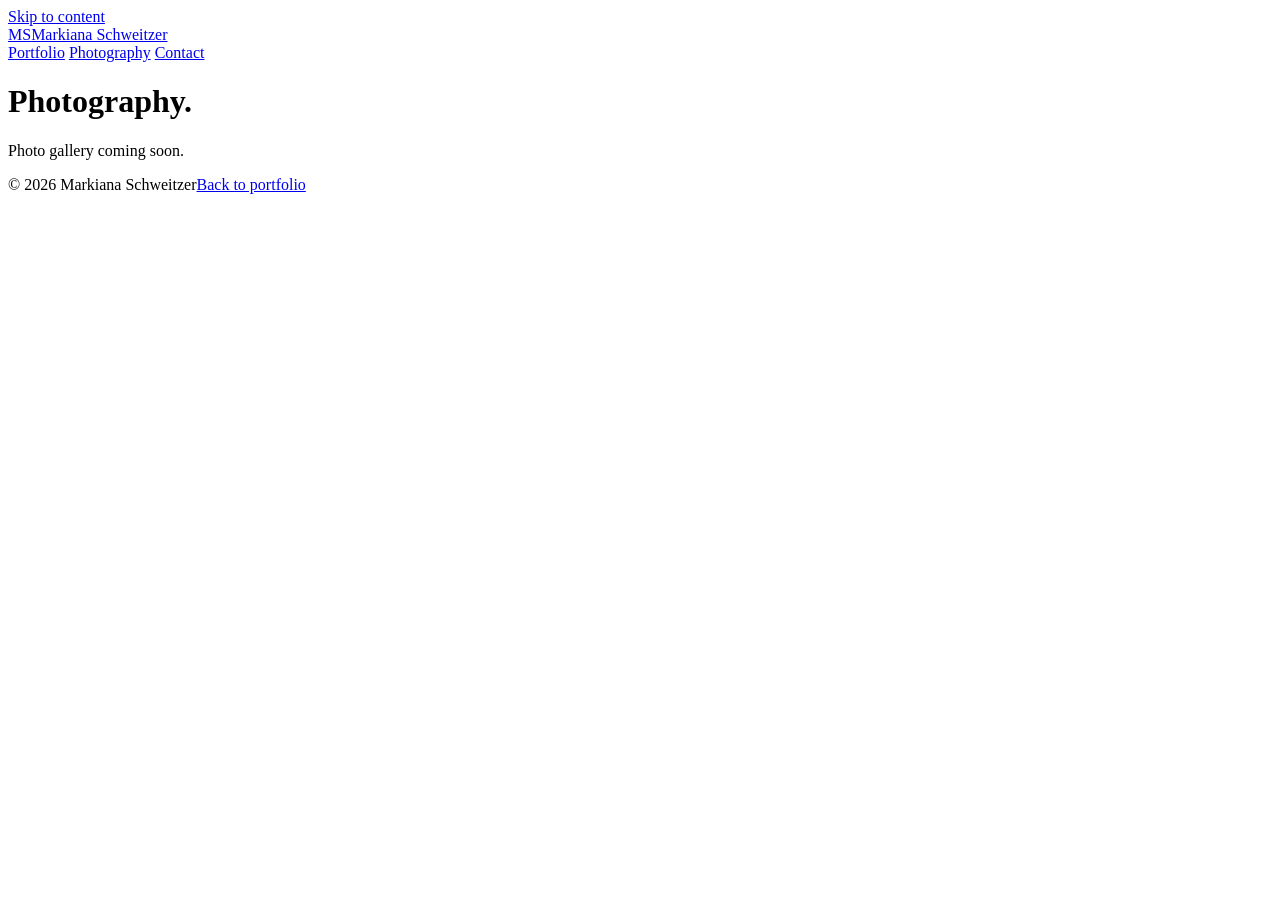
==== photography.html @ 2bf46deb "Add files via upload" ====
<!doctype html>
<html lang="en">
<head>
  <meta charset="utf-8">
  <meta name="viewport" content="width=device-width, initial-scale=1">
  <meta name="description" content="Photography by Markiana Schweitzer.">
  <meta name="theme-color" content="#f4f4eb">
  <title>Photography | Markiana Schweitzer</title>
  <link rel="stylesheet" href="assets/styles.css">
</head>
<body>
  <a class="skip" href="#main">Skip to content</a>
  <header class="site-header">
    <div class="wrap header-inner">
      <a class="brand" href="index.html"><span class="mark" aria-hidden="true">MS</span><span>Markiana Schweitzer</span></a>
      <nav aria-label="Main navigation">
        <a href="index.html">Portfolio</a>
        <a href="photography.html" aria-current="page">Photography</a>
        <a class="nav-contact" href="index.html#contact">Contact <span class="arrow-out" aria-hidden="true"></span></a>
      </nav>
    </div>
  </header>

  <main class="wrap photo-main" id="main">
    <h1>Photography<span>.</span></h1>
    <section aria-label="Photo gallery">
      <div class="photo-grid">
        <!-- Add photo blocks here. See README.md for a copy-and-paste example. -->
      </div>
      <div class="photo-empty">
        <div class="viewfinder" aria-hidden="true"><i></i></div>
        <p>Photo gallery coming soon.</p>
      </div>
    </section>
  </main>
  <footer class="site-footer"><div class="wrap footer-inner"><span>© 2026 Markiana Schweitzer</span><a href="index.html">Back to portfolio <span class="arrow-out" aria-hidden="true"></span></a></div></footer>
</body>
</html>
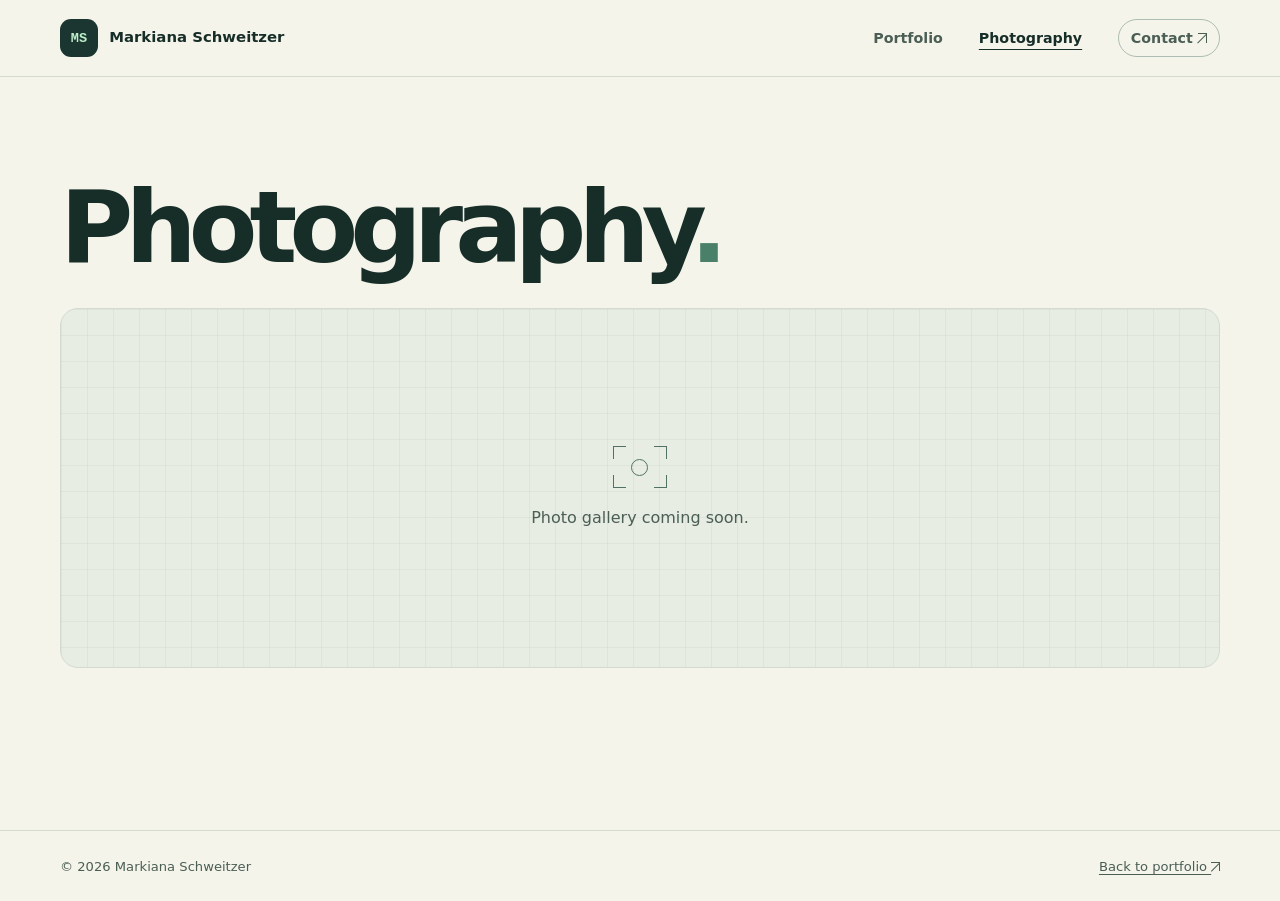
==== commit ef6b224d: "Add files via upload" ====
--- a/photography.html
+++ b/photography.html
@@ -6,7 +6,7 @@
   <meta name="description" content="Photography by Markiana Schweitzer.">
   <meta name="theme-color" content="#f4f4eb">
   <title>Photography | Markiana Schweitzer</title>
-  <link rel="stylesheet" href="assets/styles.css">
+  <link rel="stylesheet" href="styles.css">
 </head>
 <body>
   <a class="skip" href="#main">Skip to content</a>
--- a/styles.css
+++ b/styles.css
@@ -0,0 +1,176 @@
+:root {
+  color-scheme: light;
+  --ink: #172d28;
+  --muted: #4b5e54;
+  --accent: #376b57;
+  --base: #f4f4eb;
+  --paper: #fbfbf5;
+  --line: #d3dad0;
+  --mint: #bdf0c9;
+  --dark: #1b3530;
+  --mono: ui-monospace, "SFMono-Regular", Consolas, monospace;
+  --wrap: 1160px;
+}
+*, *::before, *::after { box-sizing: border-box; }
+html { scroll-behavior: smooth; }
+body { margin: 0; background: var(--base); color: var(--ink); font: 16px/1.6 system-ui, -apple-system, BlinkMacSystemFont, "Segoe UI", sans-serif; }
+a { color: inherit; }
+button, select { font: inherit; }
+button { cursor: pointer; }
+[hidden] { display: none !important; }
+:focus-visible { outline: 3px solid #a95734; outline-offset: 4px; }
+[id] { scroll-margin-top: 1.25rem; }
+.wrap { width: min(calc(100% - 3.5rem), var(--wrap)); margin-inline: auto; }
+.skip { position: absolute; top: 0; left: 1rem; transform: translateY(-120%); z-index: 2; background: white; padding: .5rem 1rem; }
+.skip:focus { transform: none; }
+.site-header { border-bottom: 1px solid var(--line); }
+.header-inner, .footer-inner { display: flex; align-items: center; justify-content: space-between; gap: 1.25rem; }
+.header-inner { min-height: 76px; }
+.brand { display: inline-flex; gap: .7rem; align-items: center; font-size: .93rem; font-weight: 680; text-decoration: none; }
+.mark { display: grid; place-items: center; width: 38px; height: 38px; border-radius: 11px; background: var(--dark); color: var(--mint); font: 700 .85rem var(--mono); }
+nav { display: flex; align-items: center; gap: clamp(.8rem, 3vw, 2.25rem); }
+nav a { text-decoration: none; color: var(--muted); font-size: .89rem; font-weight: 620; }
+nav a:hover, nav a[aria-current] { color: var(--ink); text-decoration: underline; text-underline-offset: .42em; }
+nav .nav-contact { padding: .4rem .73rem; border: 1px solid #aebdb1; border-radius: 100px; }
+.hero { display: grid; grid-template-columns: 1.04fr 1fr; align-items: center; gap: clamp(2rem, 5vw, 5rem); padding-block: clamp(3.5rem, 7vw, 6.8rem); }
+.eyebrow { margin: 0 0 .72rem; color: var(--accent); font: 700 .73rem/1.35 var(--mono); text-transform: uppercase; letter-spacing: .11em; }
+.signal { display: inline-block; width: .55rem; height: .55rem; margin-right: .32rem; border-radius: 50%; background: #60806b; vertical-align: .04rem; }
+h1, h2, h3, p, figure { margin: 0; }
+h1 { font-size: clamp(3rem, 6.6vw, 6.25rem); line-height: .97; letter-spacing: -.079em; font-weight: 690; }
+h1 span { color: #4a8069; }
+h2 { font-size: clamp(2.1rem, 4.25vw, 3.65rem); line-height: 1.03; letter-spacing: -.064em; font-weight: 670; }
+h3 { font-size: 1.27rem; line-height: 1.2; letter-spacing: -.03em; }
+p { color: var(--muted); }
+.lede { margin-top: 1.5rem; max-width: 49ch; font-size: clamp(1rem, 1.5vw, 1.13rem); }
+.actions { display: flex; flex-wrap: wrap; align-items: center; gap: .65rem; margin-top: 1.65rem; }
+.button, .text-link { display: inline-flex; align-items: center; gap: .55rem; font-weight: 680; text-decoration: none; }
+.button { min-height: 46px; border: 1px solid transparent; padding: .55rem .95rem; border-radius: 8px; font-size: .88rem; white-space: nowrap; }
+.button:hover { filter: brightness(.94); }
+.primary { background: var(--dark); color: white; }
+.secondary { border-color: #adbbb0; background: var(--paper); }
+.market { min-width: 0; padding: clamp(1.2rem, 3vw, 1.95rem); border: 1px solid #31534a; border-radius: 21px; background: radial-gradient(ellipse at 90% 0%, #31564b, transparent 67%), var(--dark); color: #f0f6ed; box-shadow: 0 20px 45px #213e291f; }
+.market-top, .market-controls, .budget-header { display: flex; align-items: center; justify-content: space-between; gap: .7rem; }
+.market-top { margin-bottom: .8rem; }
+.market .eyebrow, .chart-year { color: var(--mint); margin: 0; }
+.market .signal { background: var(--mint); }
+.chart-year { font: 600 .72rem var(--mono); white-space: nowrap; }
+.market h2 { font-size: clamp(1.5rem, 3vw, 2.1rem); letter-spacing: -.045em; }
+.chart-unit, .market figcaption, .market noscript p { color: #c8dbd1; font-size: .79rem; }
+.chart-unit { margin-top: .35rem; }
+#market-chart { display: block; width: 100%; height: clamp(158px, 18vw, 222px); margin-top: .75rem; }
+.market figcaption { margin-bottom: .75rem; }
+.market-controls { border-top: 1px solid #738d7c76; padding-top: .72rem; }
+.key { display: flex; align-items: center; gap: .35rem; color: #f0ddba; font: .72rem var(--mono); }
+.key i { width: .9rem; height: 2px; background: #f2c988; }
+.ticker-controls { display: flex; gap: .3rem; }
+.ticker-controls button { min-height: 36px; color: #f0f6ed; border: 1px solid #749487; background: transparent; border-radius: 5px; padding-inline: .58rem; font: 650 .72rem var(--mono); }
+.ticker-controls button:hover { background: #466959; }
+.ticker-controls button[aria-pressed="true"] { color: var(--ink); background: var(--mint); border-color: var(--mint); }
+.market :focus-visible { outline-color: #f2c988; }
+.work-section { padding-block: 3rem 4rem; background: #e8ede3; border-block: 1px solid #d8dfd2; }
+.section-heading { display: flex; flex-wrap: wrap; align-items: end; justify-content: space-between; gap: 1rem; margin-bottom: 1.7rem; }
+.text-link { width: fit-content; color: #284f41; font-size: .88rem; }
+.text-link:hover { text-decoration: underline; text-underline-offset: .3em; }
+.text-link small { font: .68rem var(--mono); }
+.work-grid { display: grid; grid-template-columns: repeat(3, minmax(0, 1fr)); gap: 1rem; }
+.work-card { display: flex; flex-direction: column; background: var(--paper); border: 1px solid #cdd9cd; border-radius: 13px; overflow: hidden; }
+.card-content { padding: 1.25rem; display: flex; flex-direction: column; flex: 1; }
+.card-content p:not(.eyebrow) { font-size: .91rem; margin: .6rem 0 1rem; }
+.card-content .text-link { margin-top: auto; }
+.art { height: 126px; position: relative; display: grid; place-items: center; isolation: isolate; overflow: hidden; }
+.art::before { content: ""; position: absolute; inset: 0; z-index: -1; background-image: linear-gradient(#ffffff25 1px, transparent 1px), linear-gradient(90deg, #ffffff25 1px, transparent 1px); background-size: 22px 22px; mask-image: linear-gradient(90deg, transparent, black 27%, black 73%, transparent); }
+.art-finance { background: #96b8a4; }
+.bars { height: 80px; display: flex; align-items: end; justify-content: center; gap: 9px; width: 62%; border-bottom: 1px solid #315c4e; }
+.bars i { width: 8.5%; border-radius: 2px 2px 0 0; background: #366252; height: var(--bar); }
+.bars i:nth-child(1) { --bar: 27%; }
+.bars i:nth-child(2) { --bar: 45%; }
+.bars i:nth-child(3) { --bar: 38%; }
+.bars i:nth-child(4) { --bar: 61%; }
+.bars i:nth-child(5) { --bar: 54%; }
+.bars i:nth-child(6) { --bar: 70%; }
+.bars i:nth-child(7) { --bar: 62%; }
+.bars i:nth-child(8) { --bar: 86%; }
+.art-policy { background: #d5b696; }
+.paper { position: absolute; width: 64px; height: 77px; border: 1px solid #815e46; border-radius: 4px; }
+.paper-back { transform: translate(-12px, -4px) rotate(-15deg); background: #e8c9ab; }
+.paper-front { transform: translate(11px, 4px) rotate(12deg); display: grid; gap: 6px; align-content: start; padding: 15px 10px; background: #f7e7ce; }
+.paper i { display: block; height: 2px; background: #967657; }
+.paper i:first-child, .paper i:last-child { width: 65%; }
+.art-service { background: #a3b7b6; }
+.orbit { position: absolute; width: 118px; height: 54px; border: 1px solid #376461; border-radius: 50%; transform: rotate(var(--angle)); }
+.orbit-one { --angle: 0deg; }
+.orbit-two { --angle: 60deg; }
+.orbit-three { --angle: -60deg; }
+.orbit-dot { width: 13px; height: 13px; border-radius: 100%; background: #376461; }
+.section-pad { padding-block: clamp(3rem, 6.2vw, 5.55rem); }
+.detail-grid, .writing-grid { display: grid; grid-template-columns: 1fr 1fr; align-items: start; gap: clamp(1.4rem, 7vw, 5.4rem); }
+.detail-grid > div:first-child > p:not(.eyebrow) { max-width: 55ch; margin-top: .9rem; }
+.detail-grid .text-link { margin-top: 1.05rem; }
+.methods { border-top: 1px solid var(--line); }
+.methods > div { display: flex; gap: 1rem; border-bottom: 1px solid var(--line); padding: .95rem 0; }
+.methods > div > span, .writing-list > a > span { color: var(--accent); padding-top: .22rem; font: 700 .75rem var(--mono); white-space: nowrap; }
+.methods p, .writing-list p { font-size: .88rem; margin-top: .3rem; }
+.band { background: #e8ede3; border-block: 1px solid #d8dfd2; }
+.writing-grid { grid-template-columns: 1fr 1.4fr; }
+.writing-list > a { display: flex; justify-content: space-between; gap: 1rem; padding: .9rem .35rem; border-bottom: 1px solid #c0cdc0; text-decoration: none; }
+.writing-list > a:first-child { border-top: 1px solid #c0cdc0; }
+.writing-list > a:hover { background: #f4f6ee; }
+.budget { background: var(--paper); border: 1px solid #cdd9cd; border-radius: 13px; padding: 1.25rem; }
+.budget-header .eyebrow { margin: 0; text-align: right; }
+.budget-select, .budget-line, .budget-balance { display: flex; justify-content: space-between; align-items: center; gap: 1rem; margin-top: .8rem; font-size: .9rem; }
+select { color: var(--ink); background: var(--base); border: 1px solid #aebdb1; border-radius: 5px; min-height: 38px; padding-inline: .4rem; max-width: 75%; }
+.meter { overflow: hidden; height: 7px; margin-block: .24rem .7rem; border-radius: 9px; background: #e4ebe0; }
+.meter i { display: block; height: 100%; border-radius: inherit; background: #57806a; transition: width .25s; }
+#planned-meter { width: 100%; }
+#spent-meter { width: 86.4%; background: #9a684a; }
+.budget-balance { border-top: 1px solid var(--line); padding-top: .75rem; }
+.experience { background: var(--dark); color: #f5f7ef; }
+.experience .eyebrow { color: var(--mint); }
+.experience-list { margin: 1.5rem 0 0; }
+.experience-list div { display: grid; grid-template-columns: 1fr 1fr; gap: .5rem 1rem; padding-block: .75rem; border-bottom: 1px solid #75928570; }
+.experience-list div:first-child { border-top: 1px solid #75928570; }
+.experience-list dt { font-weight: 650; }
+.experience-list dd { margin: 0; color: #dcebe0; }
+.contact { display: flex; flex-wrap: wrap; justify-content: space-between; align-items: center; gap: 1.3rem; }
+.contact .actions { margin-top: 0; }
+.site-footer { border-top: 1px solid var(--line); font-size: .82rem; color: var(--muted); }
+.footer-inner { min-height: 70px; }
+.site-footer a { text-underline-offset: .25em; }
+.photo-main { min-height: calc(100svh - 147px); padding-block: clamp(3rem, 8vw, 7rem); }
+.photo-main h1 { margin-bottom: 2rem; font-size: clamp(2.5rem, 9vw, 6.25rem); }
+.photo-empty { min-height: clamp(245px, 40vw, 360px); display: grid; place-content: center; justify-items: center; gap: 1.05rem; border: 1px solid var(--line); border-radius: 18px; background-color: #e8ede3; background-image: linear-gradient(#66837313 1px, transparent 1px), linear-gradient(90deg, #66837313 1px, transparent 1px); background-size: 26px 26px; }
+.photo-grid:has(figure) + .photo-empty { display: none; }
+.viewfinder { width: 54px; height: 42px; display: grid; place-items: center; color: #507164; background: linear-gradient(currentColor,currentColor) top left / 13px 1px, linear-gradient(currentColor,currentColor) top left / 1px 13px, linear-gradient(currentColor,currentColor) top right / 13px 1px, linear-gradient(currentColor,currentColor) top right / 1px 13px, linear-gradient(currentColor,currentColor) bottom left / 13px 1px, linear-gradient(currentColor,currentColor) bottom left / 1px 13px, linear-gradient(currentColor,currentColor) bottom right / 13px 1px, linear-gradient(currentColor,currentColor) bottom right / 1px 13px; background-repeat: no-repeat; }
+.viewfinder i { width: 17px; height: 17px; border: 1px solid currentColor; border-radius: 50%; }
+.photo-grid { display: grid; grid-template-columns: repeat(3, minmax(0,1fr)); gap: 1rem; }
+.photo-grid a { display: block; }
+.photo-grid img { width: 100%; display: block; aspect-ratio: 4/3; object-fit: cover; border-radius: 12px; background: #e8ede3; }
+.photo-grid figcaption { padding-block: .5rem; color: var(--muted); font-size: .9rem; }
+@media (max-width: 800px) {
+  .hero { grid-template-columns: 1fr; }
+  .market { width: 100%; max-width: 600px; }
+  .work-grid { gap: .65rem; }
+  .card-content { padding: .9rem; }
+  .photo-grid { grid-template-columns: repeat(2, minmax(0, 1fr)); }
+}
+@media (max-width: 580px) {
+  .wrap { width: calc(100% - 2rem); }
+  .header-inner { padding-block: .7rem; align-items: flex-start; flex-direction: column; gap: .6rem; }
+  nav a { font-size: .84rem; }
+  nav .nav-contact { padding-block: .16rem; }
+  .work-grid, .detail-grid, .writing-grid, .photo-grid { grid-template-columns: 1fr; }
+  .work-section { padding-block: 2.5rem; }
+  .work-grid { gap: 1rem; }
+  .experience-list div { grid-template-columns: 1fr; gap: .1rem; }
+  .market-top .eyebrow { font-size: .66rem; }
+}
+@media (prefers-reduced-motion: reduce) {
+  html { scroll-behavior: auto; }
+  *, *::before, *::after { transition: none !important; }
+}
+.arrow-out { display: inline-block; position: relative; width: .67em; height: .67em; flex: 0 0 .67em; border-top: 1px solid currentColor; border-right: 1px solid currentColor; }
+.arrow-out::after { content: ""; position: absolute; top: 0; right: 0; width: .85em; height: 1px; background: currentColor; transform: rotate(-45deg); transform-origin: right; }
+.project-links { display: grid; justify-items: start; }
+.service-documents { margin-top: 2rem; }
+.service-documents > h3 { margin-bottom: .75rem; }
+.service-documents .writing-list > a:hover { background: var(--paper); }
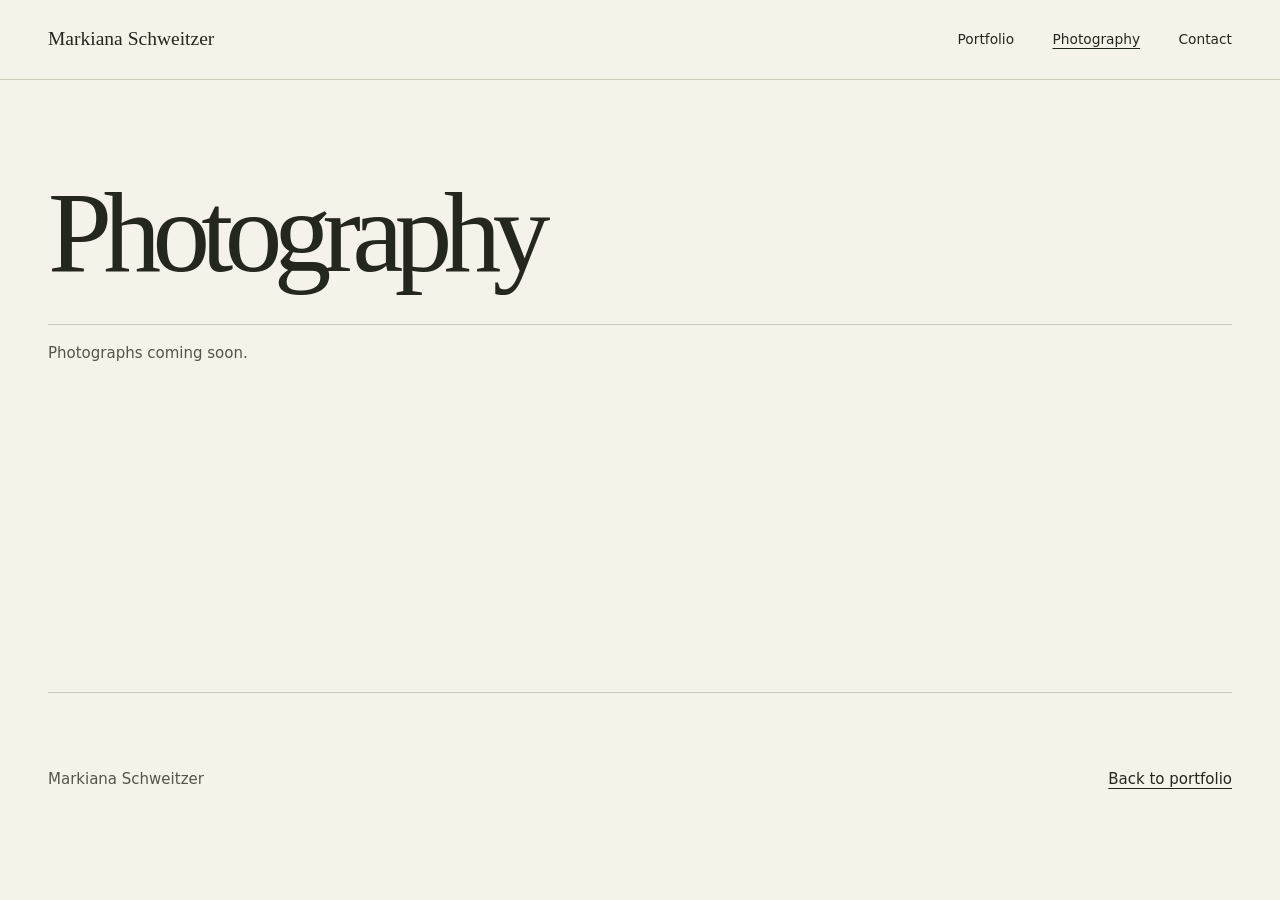
==== commit c4a7887e: "Add files via upload" ====
--- a/photography.html
+++ b/photography.html
@@ -4,35 +4,32 @@
   <meta charset="utf-8">
   <meta name="viewport" content="width=device-width, initial-scale=1">
   <meta name="description" content="Photography by Markiana Schweitzer.">
-  <meta name="theme-color" content="#f4f4eb">
+  <meta name="theme-color" content="#f5f2e9">
   <title>Photography | Markiana Schweitzer</title>
-  <link rel="stylesheet" href="styles.css">
+  <link rel="stylesheet" href="styles.css?v=editorial">
 </head>
 <body>
   <a class="skip" href="#main">Skip to content</a>
   <header class="site-header">
-    <div class="wrap header-inner">
-      <a class="brand" href="index.html"><span class="mark" aria-hidden="true">MS</span><span>Markiana Schweitzer</span></a>
+    <div class="page header-inner">
+      <a class="wordmark" href="index.html">Markiana Schweitzer</a>
       <nav aria-label="Main navigation">
         <a href="index.html">Portfolio</a>
         <a href="photography.html" aria-current="page">Photography</a>
-        <a class="nav-contact" href="index.html#contact">Contact <span class="arrow-out" aria-hidden="true"></span></a>
+        <a href="index.html#contact">Contact</a>
       </nav>
     </div>
   </header>
-
-  <main class="wrap photo-main" id="main">
-    <h1>Photography<span>.</span></h1>
-    <section aria-label="Photo gallery">
-      <div class="photo-grid">
-        <!-- Add photo blocks here. See README.md for a copy-and-paste example. -->
-      </div>
-      <div class="photo-empty">
-        <div class="viewfinder" aria-hidden="true"><i></i></div>
-        <p>Photo gallery coming soon.</p>
-      </div>
-    </section>
+  <main id="main" class="page photo-main">
+    <h1>Photography</h1>
+    <div class="photo-grid">
+      <!-- Add photo blocks here. See README.md. -->
+    </div>
+    <p class="photo-empty">Photographs coming soon.</p>
   </main>
-  <footer class="site-footer"><div class="wrap footer-inner"><span>© 2026 Markiana Schweitzer</span><a href="index.html">Back to portfolio <span class="arrow-out" aria-hidden="true"></span></a></div></footer>
+  <footer class="page footer photo-footer">
+    <p>Markiana Schweitzer</p>
+    <a href="index.html">Back to portfolio</a>
+  </footer>
 </body>
 </html>
--- a/styles.css
+++ b/styles.css
@@ -1,176 +1,86 @@
 :root {
   color-scheme: light;
-  --ink: #172d28;
-  --muted: #4b5e54;
-  --accent: #376b57;
-  --base: #f4f4eb;
-  --paper: #fbfbf5;
-  --line: #d3dad0;
-  --mint: #bdf0c9;
-  --dark: #1b3530;
-  --mono: ui-monospace, "SFMono-Regular", Consolas, monospace;
-  --wrap: 1160px;
+  --paper: #f5f2e9;
+  --ink: #24271d;
+  --quiet: #535647;
+  --line: #c9c9b9;
+  --olive: #303829;
+  --cream: #f4f0e4;
+  --soft: #d9ddcf;
+  --display: Georgia, "Times New Roman", serif;
+  --body: system-ui, -apple-system, BlinkMacSystemFont, "Segoe UI", sans-serif;
 }
 *, *::before, *::after { box-sizing: border-box; }
-html { scroll-behavior: smooth; }
-body { margin: 0; background: var(--base); color: var(--ink); font: 16px/1.6 system-ui, -apple-system, BlinkMacSystemFont, "Segoe UI", sans-serif; }
-a { color: inherit; }
-button, select { font: inherit; }
-button { cursor: pointer; }
+body { margin: 0; background: var(--paper); color: var(--ink); font: 15px/1.65 var(--body); }
 [hidden] { display: none !important; }
-:focus-visible { outline: 3px solid #a95734; outline-offset: 4px; }
-[id] { scroll-margin-top: 1.25rem; }
-.wrap { width: min(calc(100% - 3.5rem), var(--wrap)); margin-inline: auto; }
-.skip { position: absolute; top: 0; left: 1rem; transform: translateY(-120%); z-index: 2; background: white; padding: .5rem 1rem; }
+a { color: inherit; text-underline-offset: .27em; }
+a:hover { text-decoration-thickness: 2px; }
+:focus-visible { outline: 2px solid #947442; outline-offset: 5px; }
+[id] { scroll-margin-top: 1.5rem; }
+h1, h2, h3, p, figure { margin: 0; }
+h1, h2, h3, .wordmark { font-family: var(--display); font-weight: 400; }
+.page { width: min(calc(100% - 6rem), 1220px); margin-inline: auto; }
+.skip { position: absolute; top: .5rem; left: .5rem; z-index: 2; padding: .5rem 1rem; background: var(--paper); transform: translateY(-180%); }
 .skip:focus { transform: none; }
 .site-header { border-bottom: 1px solid var(--line); }
-.header-inner, .footer-inner { display: flex; align-items: center; justify-content: space-between; gap: 1.25rem; }
-.header-inner { min-height: 76px; }
-.brand { display: inline-flex; gap: .7rem; align-items: center; font-size: .93rem; font-weight: 680; text-decoration: none; }
-.mark { display: grid; place-items: center; width: 38px; height: 38px; border-radius: 11px; background: var(--dark); color: var(--mint); font: 700 .85rem var(--mono); }
-nav { display: flex; align-items: center; gap: clamp(.8rem, 3vw, 2.25rem); }
-nav a { text-decoration: none; color: var(--muted); font-size: .89rem; font-weight: 620; }
-nav a:hover, nav a[aria-current] { color: var(--ink); text-decoration: underline; text-underline-offset: .42em; }
-nav .nav-contact { padding: .4rem .73rem; border: 1px solid #aebdb1; border-radius: 100px; }
-.hero { display: grid; grid-template-columns: 1.04fr 1fr; align-items: center; gap: clamp(2rem, 5vw, 5rem); padding-block: clamp(3.5rem, 7vw, 6.8rem); }
-.eyebrow { margin: 0 0 .72rem; color: var(--accent); font: 700 .73rem/1.35 var(--mono); text-transform: uppercase; letter-spacing: .11em; }
-.signal { display: inline-block; width: .55rem; height: .55rem; margin-right: .32rem; border-radius: 50%; background: #60806b; vertical-align: .04rem; }
-h1, h2, h3, p, figure { margin: 0; }
-h1 { font-size: clamp(3rem, 6.6vw, 6.25rem); line-height: .97; letter-spacing: -.079em; font-weight: 690; }
-h1 span { color: #4a8069; }
-h2 { font-size: clamp(2.1rem, 4.25vw, 3.65rem); line-height: 1.03; letter-spacing: -.064em; font-weight: 670; }
-h3 { font-size: 1.27rem; line-height: 1.2; letter-spacing: -.03em; }
-p { color: var(--muted); }
-.lede { margin-top: 1.5rem; max-width: 49ch; font-size: clamp(1rem, 1.5vw, 1.13rem); }
-.actions { display: flex; flex-wrap: wrap; align-items: center; gap: .65rem; margin-top: 1.65rem; }
-.button, .text-link { display: inline-flex; align-items: center; gap: .55rem; font-weight: 680; text-decoration: none; }
-.button { min-height: 46px; border: 1px solid transparent; padding: .55rem .95rem; border-radius: 8px; font-size: .88rem; white-space: nowrap; }
-.button:hover { filter: brightness(.94); }
-.primary { background: var(--dark); color: white; }
-.secondary { border-color: #adbbb0; background: var(--paper); }
-.market { min-width: 0; padding: clamp(1.2rem, 3vw, 1.95rem); border: 1px solid #31534a; border-radius: 21px; background: radial-gradient(ellipse at 90% 0%, #31564b, transparent 67%), var(--dark); color: #f0f6ed; box-shadow: 0 20px 45px #213e291f; }
-.market-top, .market-controls, .budget-header { display: flex; align-items: center; justify-content: space-between; gap: .7rem; }
-.market-top { margin-bottom: .8rem; }
-.market .eyebrow, .chart-year { color: var(--mint); margin: 0; }
-.market .signal { background: var(--mint); }
-.chart-year { font: 600 .72rem var(--mono); white-space: nowrap; }
-.market h2 { font-size: clamp(1.5rem, 3vw, 2.1rem); letter-spacing: -.045em; }
-.chart-unit, .market figcaption, .market noscript p { color: #c8dbd1; font-size: .79rem; }
-.chart-unit { margin-top: .35rem; }
-#market-chart { display: block; width: 100%; height: clamp(158px, 18vw, 222px); margin-top: .75rem; }
-.market figcaption { margin-bottom: .75rem; }
-.market-controls { border-top: 1px solid #738d7c76; padding-top: .72rem; }
-.key { display: flex; align-items: center; gap: .35rem; color: #f0ddba; font: .72rem var(--mono); }
-.key i { width: .9rem; height: 2px; background: #f2c988; }
-.ticker-controls { display: flex; gap: .3rem; }
-.ticker-controls button { min-height: 36px; color: #f0f6ed; border: 1px solid #749487; background: transparent; border-radius: 5px; padding-inline: .58rem; font: 650 .72rem var(--mono); }
-.ticker-controls button:hover { background: #466959; }
-.ticker-controls button[aria-pressed="true"] { color: var(--ink); background: var(--mint); border-color: var(--mint); }
-.market :focus-visible { outline-color: #f2c988; }
-.work-section { padding-block: 3rem 4rem; background: #e8ede3; border-block: 1px solid #d8dfd2; }
-.section-heading { display: flex; flex-wrap: wrap; align-items: end; justify-content: space-between; gap: 1rem; margin-bottom: 1.7rem; }
-.text-link { width: fit-content; color: #284f41; font-size: .88rem; }
-.text-link:hover { text-decoration: underline; text-underline-offset: .3em; }
-.text-link small { font: .68rem var(--mono); }
-.work-grid { display: grid; grid-template-columns: repeat(3, minmax(0, 1fr)); gap: 1rem; }
-.work-card { display: flex; flex-direction: column; background: var(--paper); border: 1px solid #cdd9cd; border-radius: 13px; overflow: hidden; }
-.card-content { padding: 1.25rem; display: flex; flex-direction: column; flex: 1; }
-.card-content p:not(.eyebrow) { font-size: .91rem; margin: .6rem 0 1rem; }
-.card-content .text-link { margin-top: auto; }
-.art { height: 126px; position: relative; display: grid; place-items: center; isolation: isolate; overflow: hidden; }
-.art::before { content: ""; position: absolute; inset: 0; z-index: -1; background-image: linear-gradient(#ffffff25 1px, transparent 1px), linear-gradient(90deg, #ffffff25 1px, transparent 1px); background-size: 22px 22px; mask-image: linear-gradient(90deg, transparent, black 27%, black 73%, transparent); }
-.art-finance { background: #96b8a4; }
-.bars { height: 80px; display: flex; align-items: end; justify-content: center; gap: 9px; width: 62%; border-bottom: 1px solid #315c4e; }
-.bars i { width: 8.5%; border-radius: 2px 2px 0 0; background: #366252; height: var(--bar); }
-.bars i:nth-child(1) { --bar: 27%; }
-.bars i:nth-child(2) { --bar: 45%; }
-.bars i:nth-child(3) { --bar: 38%; }
-.bars i:nth-child(4) { --bar: 61%; }
-.bars i:nth-child(5) { --bar: 54%; }
-.bars i:nth-child(6) { --bar: 70%; }
-.bars i:nth-child(7) { --bar: 62%; }
-.bars i:nth-child(8) { --bar: 86%; }
-.art-policy { background: #d5b696; }
-.paper { position: absolute; width: 64px; height: 77px; border: 1px solid #815e46; border-radius: 4px; }
-.paper-back { transform: translate(-12px, -4px) rotate(-15deg); background: #e8c9ab; }
-.paper-front { transform: translate(11px, 4px) rotate(12deg); display: grid; gap: 6px; align-content: start; padding: 15px 10px; background: #f7e7ce; }
-.paper i { display: block; height: 2px; background: #967657; }
-.paper i:first-child, .paper i:last-child { width: 65%; }
-.art-service { background: #a3b7b6; }
-.orbit { position: absolute; width: 118px; height: 54px; border: 1px solid #376461; border-radius: 50%; transform: rotate(var(--angle)); }
-.orbit-one { --angle: 0deg; }
-.orbit-two { --angle: 60deg; }
-.orbit-three { --angle: -60deg; }
-.orbit-dot { width: 13px; height: 13px; border-radius: 100%; background: #376461; }
-.section-pad { padding-block: clamp(3rem, 6.2vw, 5.55rem); }
-.detail-grid, .writing-grid { display: grid; grid-template-columns: 1fr 1fr; align-items: start; gap: clamp(1.4rem, 7vw, 5.4rem); }
-.detail-grid > div:first-child > p:not(.eyebrow) { max-width: 55ch; margin-top: .9rem; }
-.detail-grid .text-link { margin-top: 1.05rem; }
-.methods { border-top: 1px solid var(--line); }
-.methods > div { display: flex; gap: 1rem; border-bottom: 1px solid var(--line); padding: .95rem 0; }
-.methods > div > span, .writing-list > a > span { color: var(--accent); padding-top: .22rem; font: 700 .75rem var(--mono); white-space: nowrap; }
-.methods p, .writing-list p { font-size: .88rem; margin-top: .3rem; }
-.band { background: #e8ede3; border-block: 1px solid #d8dfd2; }
-.writing-grid { grid-template-columns: 1fr 1.4fr; }
-.writing-list > a { display: flex; justify-content: space-between; gap: 1rem; padding: .9rem .35rem; border-bottom: 1px solid #c0cdc0; text-decoration: none; }
-.writing-list > a:first-child { border-top: 1px solid #c0cdc0; }
-.writing-list > a:hover { background: #f4f6ee; }
-.budget { background: var(--paper); border: 1px solid #cdd9cd; border-radius: 13px; padding: 1.25rem; }
-.budget-header .eyebrow { margin: 0; text-align: right; }
-.budget-select, .budget-line, .budget-balance { display: flex; justify-content: space-between; align-items: center; gap: 1rem; margin-top: .8rem; font-size: .9rem; }
-select { color: var(--ink); background: var(--base); border: 1px solid #aebdb1; border-radius: 5px; min-height: 38px; padding-inline: .4rem; max-width: 75%; }
-.meter { overflow: hidden; height: 7px; margin-block: .24rem .7rem; border-radius: 9px; background: #e4ebe0; }
-.meter i { display: block; height: 100%; border-radius: inherit; background: #57806a; transition: width .25s; }
-#planned-meter { width: 100%; }
-#spent-meter { width: 86.4%; background: #9a684a; }
-.budget-balance { border-top: 1px solid var(--line); padding-top: .75rem; }
-.experience { background: var(--dark); color: #f5f7ef; }
-.experience .eyebrow { color: var(--mint); }
-.experience-list { margin: 1.5rem 0 0; }
-.experience-list div { display: grid; grid-template-columns: 1fr 1fr; gap: .5rem 1rem; padding-block: .75rem; border-bottom: 1px solid #75928570; }
-.experience-list div:first-child { border-top: 1px solid #75928570; }
-.experience-list dt { font-weight: 650; }
-.experience-list dd { margin: 0; color: #dcebe0; }
-.contact { display: flex; flex-wrap: wrap; justify-content: space-between; align-items: center; gap: 1.3rem; }
-.contact .actions { margin-top: 0; }
-.site-footer { border-top: 1px solid var(--line); font-size: .82rem; color: var(--muted); }
-.footer-inner { min-height: 70px; }
-.site-footer a { text-underline-offset: .25em; }
-.photo-main { min-height: calc(100svh - 147px); padding-block: clamp(3rem, 8vw, 7rem); }
-.photo-main h1 { margin-bottom: 2rem; font-size: clamp(2.5rem, 9vw, 6.25rem); }
-.photo-empty { min-height: clamp(245px, 40vw, 360px); display: grid; place-content: center; justify-items: center; gap: 1.05rem; border: 1px solid var(--line); border-radius: 18px; background-color: #e8ede3; background-image: linear-gradient(#66837313 1px, transparent 1px), linear-gradient(90deg, #66837313 1px, transparent 1px); background-size: 26px 26px; }
+.header-inner { min-height: 79px; display: flex; justify-content: space-between; align-items: center; gap: 1rem 2rem; }
+.wordmark { font-size: 1.22rem; text-decoration: none; }
+nav { display: flex; flex-wrap: wrap; gap: .6rem clamp(1rem, 3vw, 2.45rem); }
+nav a { font-size: .86rem; text-decoration: none; }
+nav a:hover, nav a[aria-current] { text-decoration: underline; }
+.intro { display: grid; grid-template-columns: minmax(0, 1.6fr) minmax(0, 1fr); align-items: end; gap: 2rem 6vw; padding-block: clamp(4rem, 8vw, 8.5rem); }
+.kicker { font-size: .75rem; font-weight: 620; letter-spacing: .085em; text-transform: uppercase; }
+.intro h1, .photo-main h1 { font-size: clamp(3.5rem, 10vw, 9rem); line-height: .88; letter-spacing: -.075em; margin-top: 1.25rem; }
+.intro-note { max-width: 33ch; padding-bottom: .2rem; }
+.intro-note p { font-size: clamp(1rem, 1.4vw, 1.2rem); color: var(--quiet); }
+.underlined { display: inline-flex; align-items: center; flex-wrap: wrap; gap: .6rem; margin-top: 1.4rem; font-size: .88rem; }
+h2 { font-size: clamp(2.5rem, 5vw, 4.8rem); line-height: .96; letter-spacing: -.06em; }
+.feature { background: var(--olive); color: var(--cream); }
+.feature-inner { display: grid; grid-template-columns: minmax(0, .8fr) minmax(0, 1.2fr); align-items: center; gap: 2.5rem clamp(3rem, 8vw, 8rem); padding-block: clamp(3rem, 6vw, 6rem); }
+.feature .kicker, .feature-copy > p:not(.kicker), .market figcaption, .chart-heading p { color: var(--soft); }
+.feature-copy h2 { margin-top: .85rem; }
+.feature-copy > p:not(.kicker), .section-note > p:not(.kicker) { max-width: 38ch; margin-top: 1rem; }
+.market { border-block: 1px solid #747b69; padding-block: 1rem; min-width: 0; }
+.chart-heading { display: flex; align-items: start; justify-content: space-between; flex-wrap: wrap; gap: .65rem; }
+.chart-heading h3 { font-size: 1.45rem; line-height: 1.15; }
+.chart-heading p, .market figcaption { font-size: .78rem; margin-top: .25rem; }
+#market-chart { display: block; width: 100%; height: clamp(160px, 18vw, 226px); margin-top: .5rem; }
+.ticker-controls { display: flex; gap: .25rem; }
+.ticker-controls button { min-width: 38px; min-height: 36px; padding-inline: .4rem; border: 1px solid #929a85; border-radius: 0; background: transparent; color: var(--cream); font: inherit; font-size: .7rem; cursor: pointer; }
+.ticker-controls button[aria-pressed="true"], .ticker-controls button:hover { background: var(--cream); color: var(--olive); }
+.section { padding-block: clamp(3.5rem, 7vw, 7rem); }
+.split { display: grid; grid-template-columns: minmax(0, .85fr) minmax(0, 1.15fr); align-items: start; gap: 2rem clamp(2.5rem, 7vw, 7rem); }
+.document-list { list-style: none; padding: 0; margin: 0; border-top: 1px solid var(--line); }
+.document-list li { border-bottom: 1px solid var(--line); }
+.document-list a { display: grid; grid-template-columns: minmax(0, 1fr) auto; align-items: center; padding: .9rem 0; gap: .75rem; text-decoration: none; }
+.document-list strong { display: block; font-family: var(--display); font-size: clamp(1.18rem, 2vw, 1.54rem); line-height: 1.18; font-weight: 400; }
+.document-list a:hover strong { text-decoration: underline; text-underline-offset: .18em; }
+.document-list small { display: block; color: var(--quiet); font-size: .79rem; margin-top: .32rem; }
+.format { font-size: .68rem; letter-spacing: .045em; white-space: nowrap; }
+.service { background: #e7e8dc; border-block: 1px solid var(--line); }
+.section-note .kicker { margin-bottom: .75rem; }
+.section-note > p:not(.kicker) { color: var(--quiet); }
+.footer { display: flex; justify-content: space-between; align-items: end; gap: 1.25rem; padding-block: clamp(2rem, 5vw, 4rem); }
+.footer h2 { font-size: clamp(2rem, 3.8vw, 3.3rem); }
+.footer p { color: var(--quiet); margin-top: .65rem; }
+.footer-links { display: flex; flex-wrap: wrap; gap: .5rem 1.4rem; }
+.photo-main { min-height: 68svh; padding-block: clamp(3rem, 8vw, 7rem); }
+.photo-main h1 { font-size: clamp(3rem, 9vw, 8rem); margin: 0 0 2.5rem; }
+.photo-grid { display: grid; grid-template-columns: repeat(3, minmax(0, 1fr)); gap: 1.5rem; }
 .photo-grid:has(figure) + .photo-empty { display: none; }
-.viewfinder { width: 54px; height: 42px; display: grid; place-items: center; color: #507164; background: linear-gradient(currentColor,currentColor) top left / 13px 1px, linear-gradient(currentColor,currentColor) top left / 1px 13px, linear-gradient(currentColor,currentColor) top right / 13px 1px, linear-gradient(currentColor,currentColor) top right / 1px 13px, linear-gradient(currentColor,currentColor) bottom left / 13px 1px, linear-gradient(currentColor,currentColor) bottom left / 1px 13px, linear-gradient(currentColor,currentColor) bottom right / 13px 1px, linear-gradient(currentColor,currentColor) bottom right / 1px 13px; background-repeat: no-repeat; }
-.viewfinder i { width: 17px; height: 17px; border: 1px solid currentColor; border-radius: 50%; }
-.photo-grid { display: grid; grid-template-columns: repeat(3, minmax(0,1fr)); gap: 1rem; }
-.photo-grid a { display: block; }
-.photo-grid img { width: 100%; display: block; aspect-ratio: 4/3; object-fit: cover; border-radius: 12px; background: #e8ede3; }
-.photo-grid figcaption { padding-block: .5rem; color: var(--muted); font-size: .9rem; }
-@media (max-width: 800px) {
-  .hero { grid-template-columns: 1fr; }
-  .market { width: 100%; max-width: 600px; }
-  .work-grid { gap: .65rem; }
-  .card-content { padding: .9rem; }
+.photo-grid img { width: 100%; display: block; aspect-ratio: 4 / 3; object-fit: cover; }
+.photo-grid figcaption { margin-top: .65rem; color: var(--quiet); }
+.photo-empty { border-top: 1px solid var(--line); padding-top: 1rem; color: var(--quiet); }
+.photo-footer { border-top: 1px solid var(--line); }
+@media (max-width: 760px) {
+  .page { width: calc(100% - 2.5rem); }
+  .intro, .feature-inner, .split { grid-template-columns: 1fr; }
+  .intro { padding-block: 3.5rem; }
+  .intro-note { max-width: 48ch; }
   .photo-grid { grid-template-columns: repeat(2, minmax(0, 1fr)); }
 }
-@media (max-width: 580px) {
-  .wrap { width: calc(100% - 2rem); }
-  .header-inner { padding-block: .7rem; align-items: flex-start; flex-direction: column; gap: .6rem; }
-  nav a { font-size: .84rem; }
-  nav .nav-contact { padding-block: .16rem; }
-  .work-grid, .detail-grid, .writing-grid, .photo-grid { grid-template-columns: 1fr; }
-  .work-section { padding-block: 2.5rem; }
-  .work-grid { gap: 1rem; }
-  .experience-list div { grid-template-columns: 1fr; gap: .1rem; }
-  .market-top .eyebrow { font-size: .66rem; }
-}
-@media (prefers-reduced-motion: reduce) {
-  html { scroll-behavior: auto; }
-  *, *::before, *::after { transition: none !important; }
-}
-.arrow-out { display: inline-block; position: relative; width: .67em; height: .67em; flex: 0 0 .67em; border-top: 1px solid currentColor; border-right: 1px solid currentColor; }
-.arrow-out::after { content: ""; position: absolute; top: 0; right: 0; width: .85em; height: 1px; background: currentColor; transform: rotate(-45deg); transform-origin: right; }
-.project-links { display: grid; justify-items: start; }
-.service-documents { margin-top: 2rem; }
-.service-documents > h3 { margin-bottom: .75rem; }
-.service-documents .writing-list > a:hover { background: var(--paper); }
+@media (max-width: 460px) {
+  .page { width: calc(100% - 2rem); }
+  .header-inner { align-items: flex-start; flex-direction: column; gap: .35rem; padding-block: .65rem; }
+  .footer { align-items: flex-start; flex-direction: column; }
+  .photo-grid { grid-template-columns: 1fr; }
